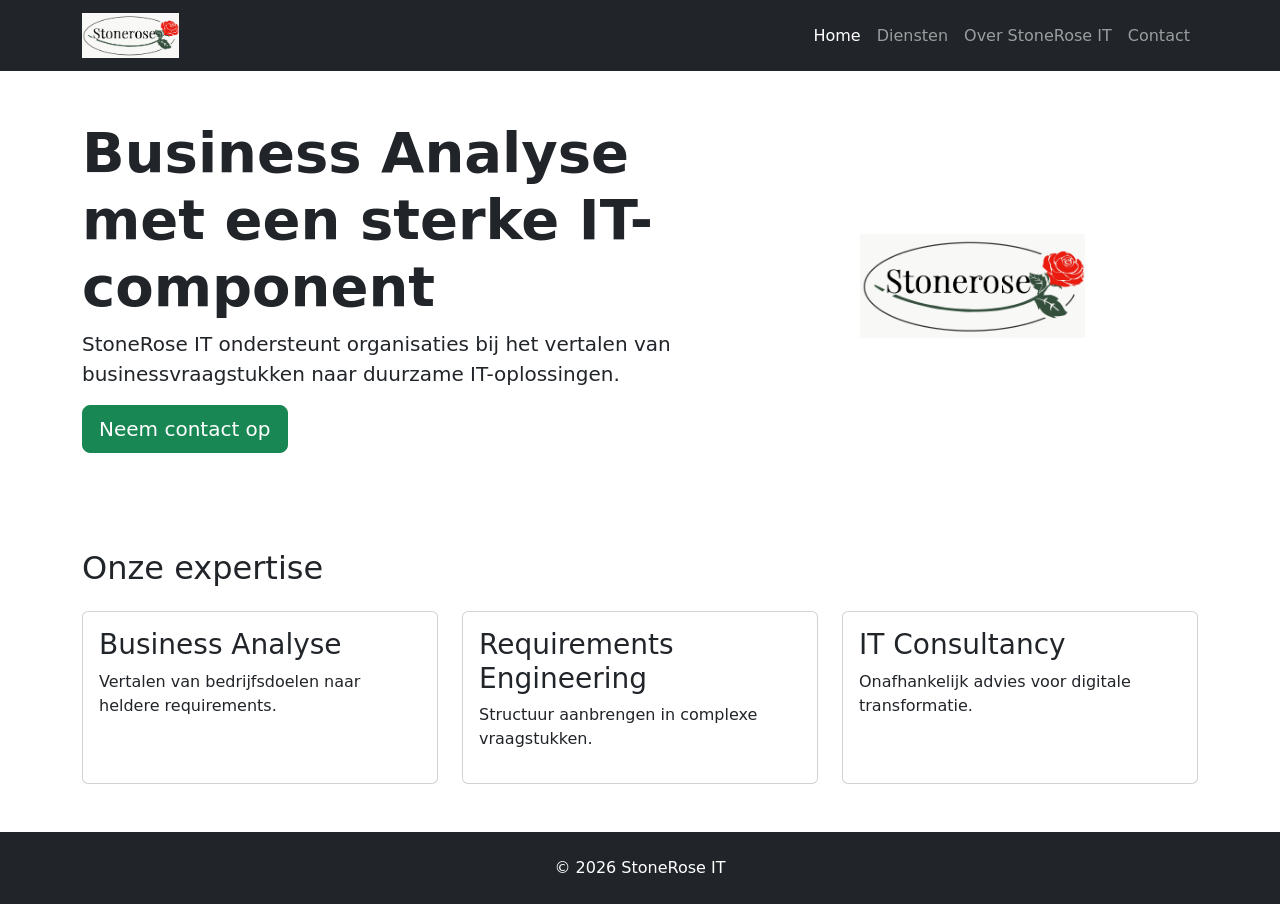
==== index.html @ 8f6e0fee "Add files via upload" ====
<!DOCTYPE html>
<html lang="nl">

<head>

    <!-- ======================================================
         StoneRose IT
         Homepagina
         ====================================================== -->

    <meta charset="UTF-8">
    <meta name="viewport" content="width=device-width, initial-scale=1.0">

    <title>StoneRose IT | Business Analyse & IT Consultancy</title>

    <meta name="description"
        content="StoneRose IT helpt organisaties met Business Analyse, Requirements Engineering en IT Consultancy.">

    <!-- Bootstrap -->
    <link href="https://cdn.jsdelivr.net/npm/bootstrap@5.3.7/dist/css/bootstrap.min.css" rel="stylesheet">

    <!-- Eigen stylesheet -->
    <link rel="stylesheet" href="css/style.css">

</head>

<body>

    <!-- ==========================================
         NAVIGATIE
         ========================================== -->

    <nav class="navbar navbar-expand-lg navbar-dark bg-dark sticky-top">

        <div class="container">

            <a class="navbar-brand" href="index.html">

                <img src="images/LogoStoneRose.jpg"
                    alt="StoneRose IT"
                    height="45">

            </a>

            <button class="navbar-toggler"
                type="button"
                data-bs-toggle="collapse"
                data-bs-target="#mainMenu">

                <span class="navbar-toggler-icon"></span>

            </button>

            <div class="collapse navbar-collapse" id="mainMenu">

                <ul class="navbar-nav ms-auto">

                    <li class="nav-item">
                        <a class="nav-link active" href="index.html">Home</a>
                    </li>

                    <li class="nav-item">
                        <a class="nav-link" href="diensten.html">Diensten</a>
                    </li>

                    <li class="nav-item">
                        <a class="nav-link" href="over-ons.html">Over StoneRose IT</a>
                    </li>

                    <li class="nav-item">
                        <a class="nav-link" href="contact.html">Contact</a>
                    </li>

                </ul>

            </div>

        </div>

    </nav>

    <!-- ==========================================
         HERO
         ========================================== -->

    <header class="container py-5">

        <div class="row align-items-center">

            <div class="col-lg-7">

                <h1 class="display-4 fw-bold">

                    Business Analyse met een sterke IT-component

                </h1>

                <p class="lead">

                    StoneRose IT ondersteunt organisaties bij het
                    vertalen van businessvraagstukken naar
                    duurzame IT-oplossingen.

                </p>

                <a href="contact.html" class="btn btn-success btn-lg">

                    Neem contact op

                </a>

            </div>

            <div class="col-lg-5 text-center">

            
			<img src="images/LogoStoneRose.jpg"
                    class="img-fluid w-50"
                    alt="StoneRose IT">

            </div>

        </div>

    </header>

    <!-- ==========================================
         DIENSTEN
         ========================================== -->

    <section class="container py-5">

        <h2 class="mb-4">

            Onze expertise

        </h2>

        <div class="row">

            <div class="col-md-4">

                <div class="card h-100">

                    <div class="card-body">

                        <h3>Business Analyse</h3>

                        <p>
                            Vertalen van bedrijfsdoelen
                            naar heldere requirements.
                        </p>

                    </div>

                </div>

            </div>

            <div class="col-md-4">

                <div class="card h-100">

                    <div class="card-body">

                        <h3>Requirements Engineering</h3>

                        <p>
                            Structuur aanbrengen in
                            complexe vraagstukken.
                        </p>

                    </div>

                </div>

            </div>

            <div class="col-md-4">

                <div class="card h-100">

                    <div class="card-body">

                        <h3>IT Consultancy</h3>

                        <p>

                            Onafhankelijk advies voor
                            digitale transformatie.

                        </p>

                    </div>

                </div>

            </div>

        </div>

    </section>

    <!-- ==========================================
         FOOTER
         ========================================== -->

    <footer class="bg-dark text-white py-4">

        <div class="container text-center">

            © 2026 StoneRose IT

        </div>

    </footer>

    <script src="https://cdn.jsdelivr.net/npm/bootstrap@5.3.7/dist/js/bootstrap.bundle.min.js"></script>

    <script src="js/script.js"></script>

</body>

</html>
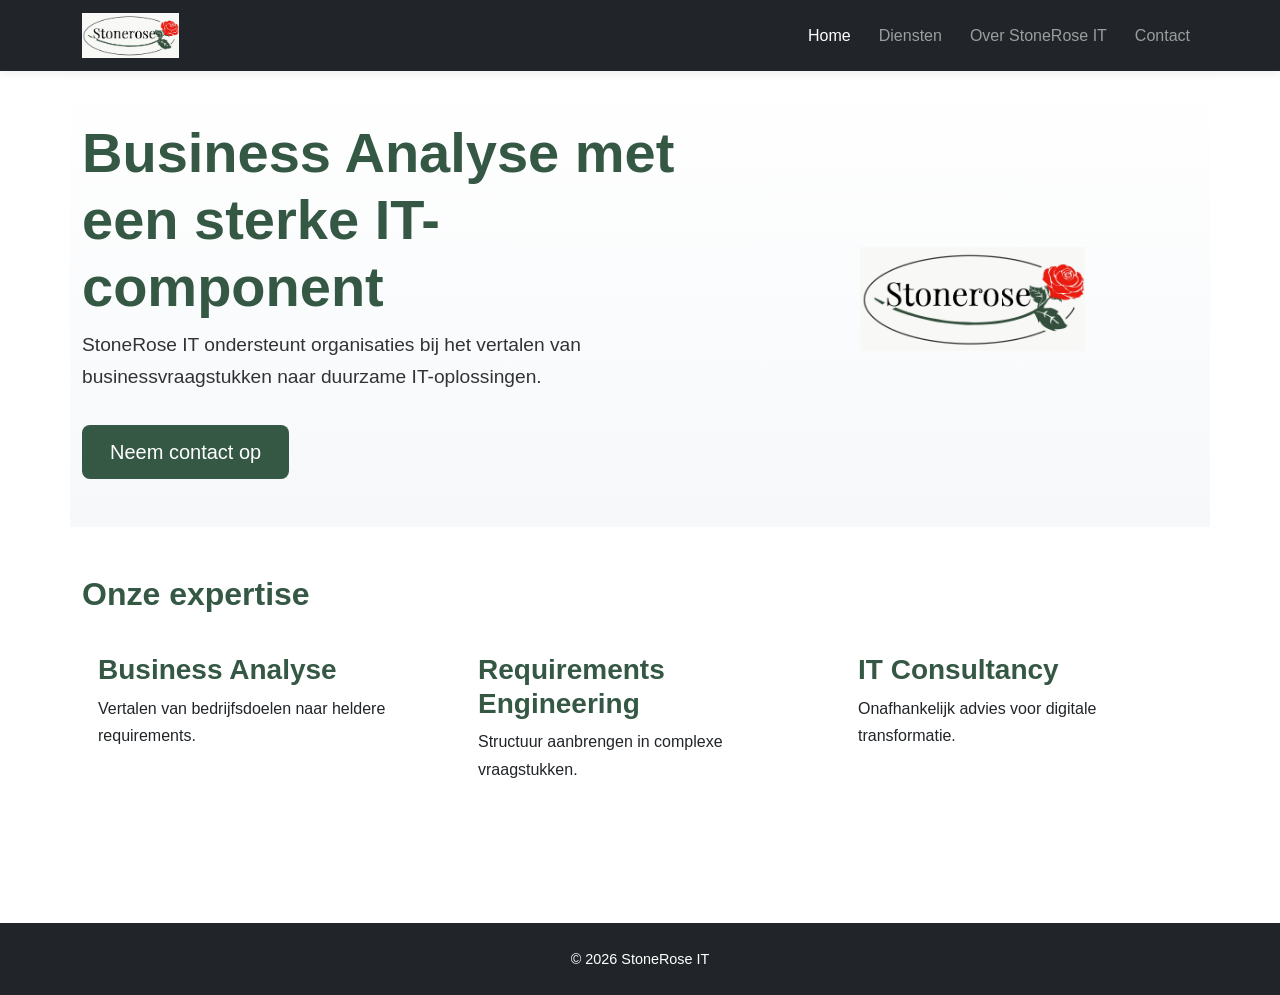
==== commit 383827fa: "Eerste commit" ====
--- a/index.html
+++ b/index.html
@@ -11,7 +11,7 @@
     <meta charset="UTF-8">
     <meta name="viewport" content="width=device-width, initial-scale=1.0">
 
-    <title>StoneRose IT | Business Analyse & IT Consultancy</title>
+    <title>StoneRose IT | Business Analyse & IT Consultancy en meer!</title>
 
     <meta name="description"
         content="StoneRose IT helpt organisaties met Business Analyse, Requirements Engineering en IT Consultancy.">
--- a/css/style.css
+++ b/css/style.css
@@ -0,0 +1,375 @@
+/* ==========================================================
+   StoneRose IT
+   style.css
+
+   Auteur : ChatGPT
+   Versie : 1.0
+
+   Dit bestand bevat uitsluitend de huisstijl.
+   Bootstrap verzorgt de basislayout.
+
+   Inhoud:
+   1. Kleuren
+   2. Algemene instellingen
+   3. Typografie
+   4. Navbar
+   5. Hero
+   6. Buttons
+   7. Cards
+   8. Pagina headers
+   9. Formulieren
+   10. Footer
+   11. Helpers
+   12. Responsive
+========================================================== */
+
+
+/* ==========================================================
+   1. KLEUREN
+========================================================== */
+
+:root{
+
+    --primary:#355845;
+    --primary-dark:#274235;
+
+    --accent:#D62828;
+
+    --dark:#222222;
+
+    --light:#F8F9FA;
+
+    --white:#FFFFFF;
+
+    --gray:#6C757D;
+
+}
+
+
+/* ==========================================================
+   2. ALGEMEEN
+========================================================== */
+
+html{
+
+    scroll-behavior:smooth;
+
+}
+
+body{
+
+    background:#ffffff;
+
+    color:#333;
+
+    font-family:Segoe UI,Tahoma,Geneva,Verdana,sans-serif;
+
+    line-height:1.7;
+
+}
+
+
+/* ==========================================================
+   3. TYPOGRAFIE
+========================================================== */
+
+h1,
+h2,
+h3,
+h4,
+h5{
+
+    color:var(--primary);
+
+    font-weight:700;
+
+}
+
+.display-4{
+
+    font-weight:800;
+
+}
+
+.lead{
+
+    font-size:1.2rem;
+
+}
+
+
+/* ==========================================================
+   4. NAVBAR
+========================================================== */
+
+.navbar{
+
+    transition:.3s;
+
+    box-shadow:0 2px 10px rgba(0,0,0,.08);
+
+}
+
+.navbar-brand img{
+
+    transition:.3s;
+
+}
+
+.navbar-brand img:hover{
+
+    transform:scale(1.05);
+
+}
+
+.nav-link{
+
+    margin-left:12px;
+
+    font-weight:500;
+
+}
+
+.nav-link:hover{
+
+    color:#ffffff !important;
+
+}
+
+
+/* ==========================================================
+   5. HERO
+========================================================== */
+
+header{
+
+    background:linear-gradient(
+        180deg,
+        #ffffff,
+        #f6f8fa
+    );
+
+}
+
+header img{
+
+    max-width:320px;
+
+}
+
+header .btn{
+
+    margin-top:15px;
+
+}
+
+
+/* ==========================================================
+   6. BUTTONS
+========================================================== */
+
+.btn-success{
+
+    background:var(--primary);
+
+    border:none;
+
+    padding:12px 28px;
+
+    transition:.3s;
+
+}
+
+.btn-success:hover{
+
+    background:var(--primary-dark);
+
+    transform:translateY(-2px);
+
+}
+
+.btn-outline-success{
+
+    border-color:var(--primary);
+
+    color:var(--primary);
+
+}
+
+.btn-outline-success:hover{
+
+    background:var(--primary);
+
+    color:white;
+
+}
+
+
+/* ==========================================================
+   7. CARDS
+========================================================== */
+
+.card{
+
+    border:none;
+
+    border-radius:14px;
+
+    transition:.3s;
+
+}
+
+.card:hover{
+
+    transform:translateY(-6px);
+
+    box-shadow:0 15px 30px rgba(0,0,0,.10);
+
+}
+
+.card h3{
+
+    color:var(--primary);
+
+}
+
+
+/* ==========================================================
+   8. PAGINA HEADERS
+========================================================== */
+
+.bg-light{
+
+    background:#F5F7F8 !important;
+
+}
+
+
+/* ==========================================================
+   9. FORMULIEREN
+========================================================== */
+
+.form-control{
+
+    border-radius:8px;
+
+    padding:12px;
+
+}
+
+.form-control:focus{
+
+    border-color:var(--primary);
+
+    box-shadow:0 0 0 .2rem rgba(53,88,69,.20);
+
+}
+
+textarea{
+
+    resize:vertical;
+
+}
+
+
+/* ==========================================================
+   10. FOOTER
+========================================================== */
+
+footer{
+
+    margin-top:60px;
+
+    font-size:.9rem;
+
+}
+
+footer p{
+
+    margin-bottom:5px;
+
+}
+
+
+/* ==========================================================
+   11. HELPERS
+========================================================== */
+
+.shadow-sm{
+
+    box-shadow:0 6px 20px rgba(0,0,0,.08)!important;
+
+}
+
+.rounded{
+
+    border-radius:14px!important;
+
+}
+
+.section{
+
+    padding:80px 0;
+
+}
+
+
+/* ==========================================================
+   12. RESPONSIVE
+========================================================== */
+
+@media (max-width:992px){
+
+    header{
+
+        text-align:center;
+
+    }
+
+    header img{
+
+        margin-top:35px;
+
+        max-width:250px;
+
+    }
+
+}
+
+@media (max-width:768px){
+
+    h1{
+
+        font-size:2rem;
+
+    }
+
+    h2{
+
+        font-size:1.6rem;
+
+    }
+
+    .lead{
+
+        font-size:1rem;
+
+    }
+
+    .card{
+
+        margin-bottom:20px;
+
+    }
+
+}
+
+@media (max-width:576px){
+
+    .navbar-brand img{
+
+        height:38px;
+
+    }
+
+}
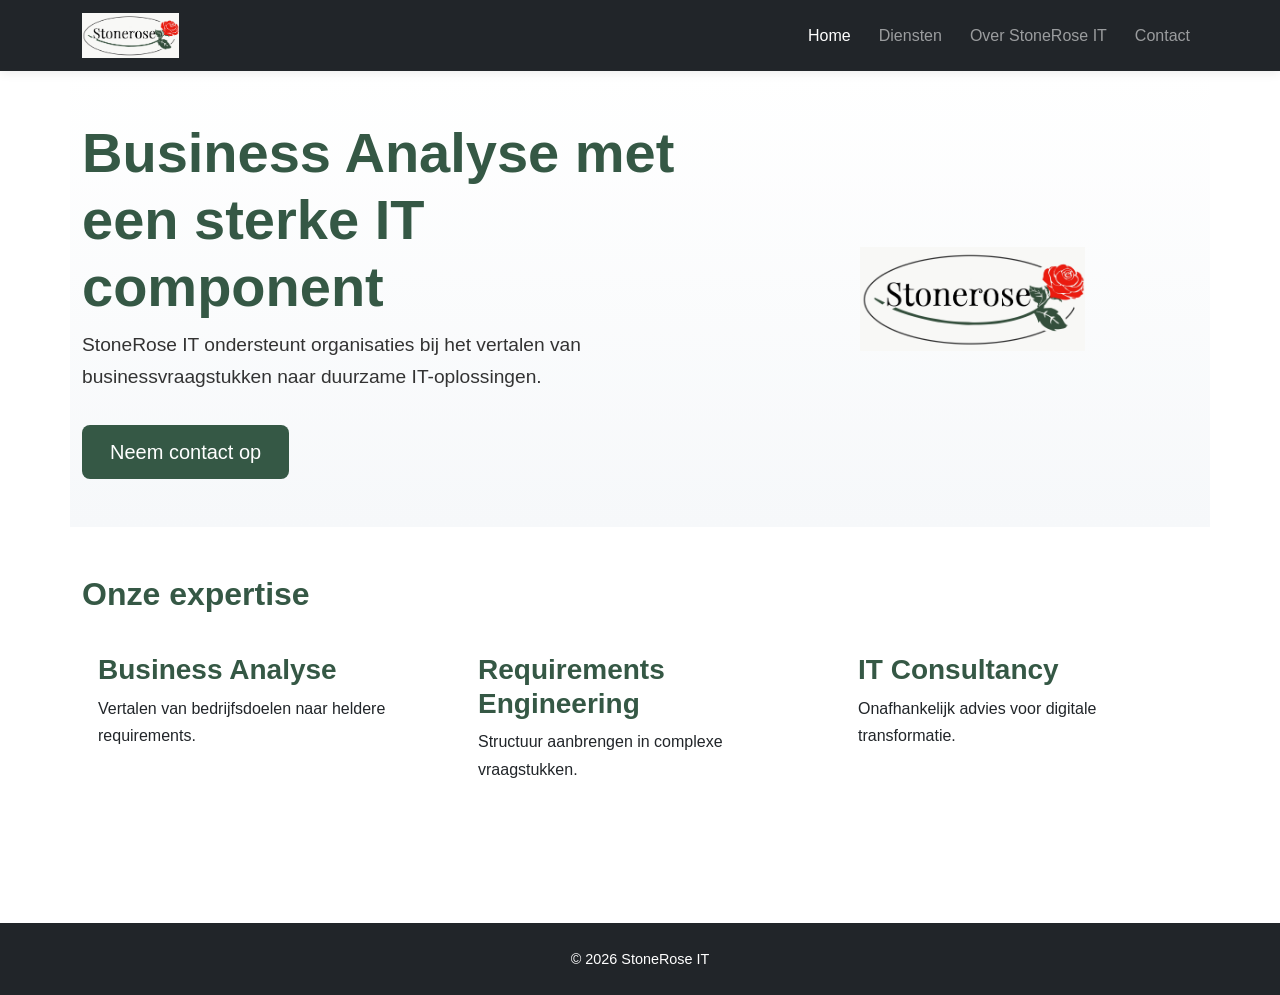
==== commit 7d62cb81: "tweede cimmit" ====
--- a/index.html
+++ b/index.html
@@ -11,7 +11,7 @@
     <meta charset="UTF-8">
     <meta name="viewport" content="width=device-width, initial-scale=1.0">
 
-    <title>StoneRose IT | Business Analyse & IT Consultancy en meer!</title>
+    <title>StoneRose IT | Business Analyse & IT Consultancy</title>
 
     <meta name="description"
         content="StoneRose IT helpt organisaties met Business Analyse, Requirements Engineering en IT Consultancy.">
@@ -91,7 +91,7 @@
 
                 <h1 class="display-4 fw-bold">
 
-                    Business Analyse met een sterke IT-component
+                    Business Analyse met een sterke IT component
 
                 </h1>
 
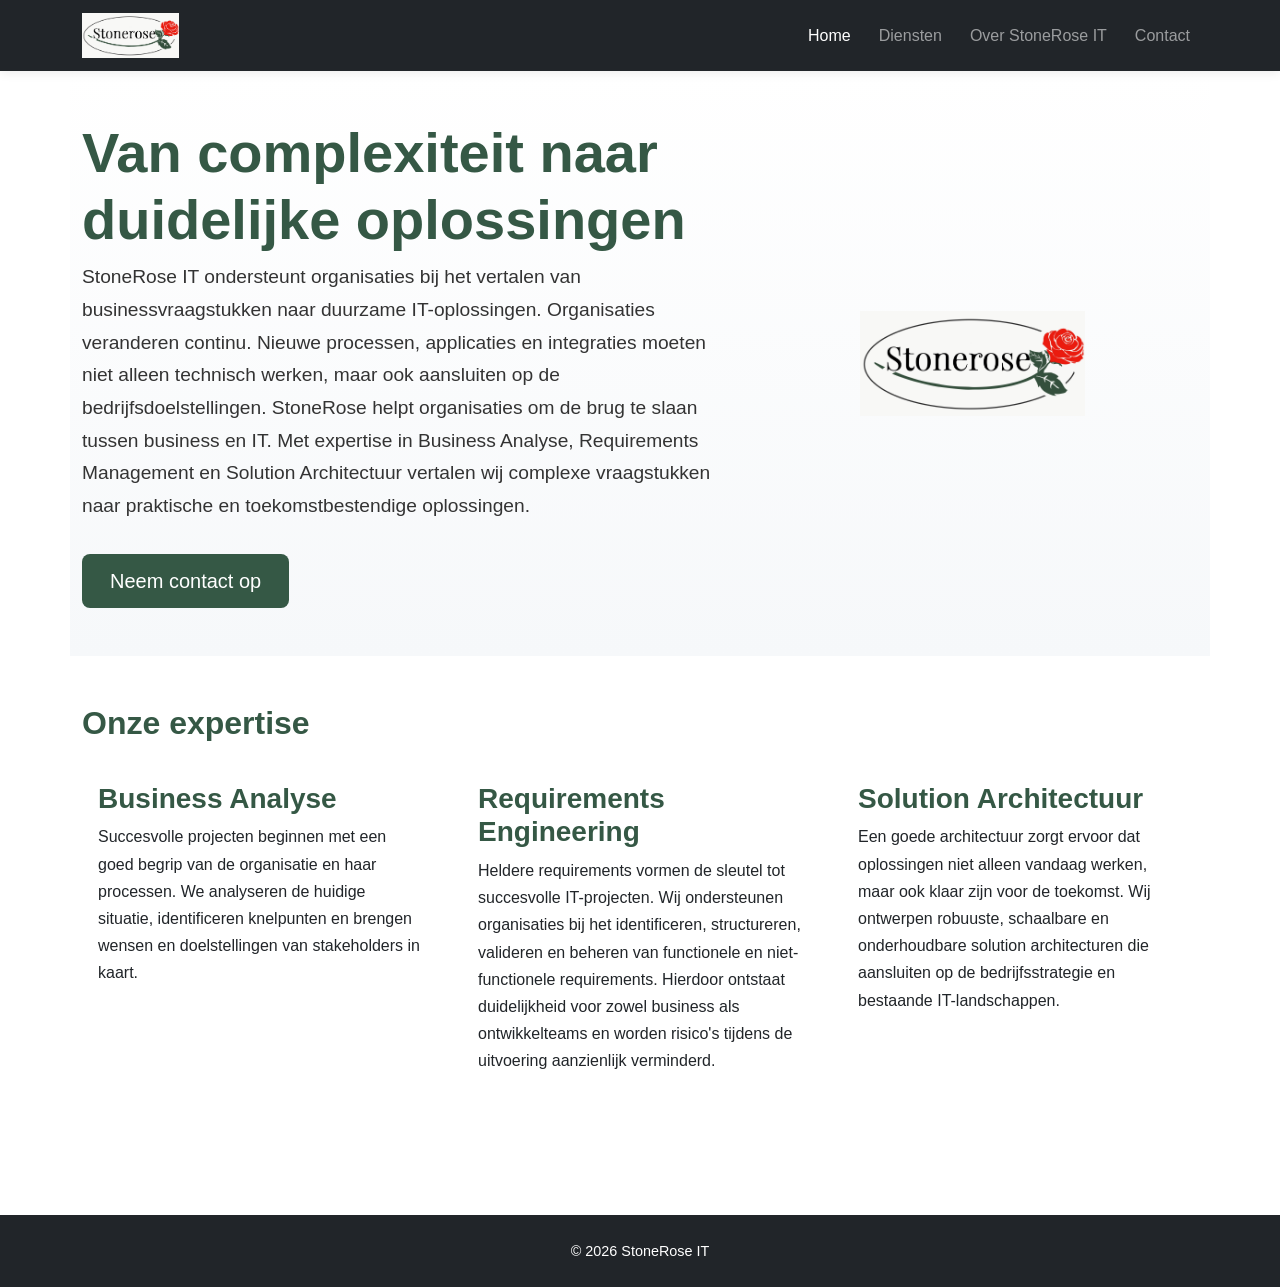
==== commit 2aa33f3d: "index update" ====
--- a/index.html
+++ b/index.html
@@ -91,7 +91,7 @@
 
                 <h1 class="display-4 fw-bold">
 
-                    Business Analyse met een sterke IT component
+                    Van complexiteit naar duidelijke oplossingen
 
                 </h1>
 
@@ -99,7 +99,14 @@
 
                     StoneRose IT ondersteunt organisaties bij het
                     vertalen van businessvraagstukken naar
-                    duurzame IT-oplossingen.
+                    duurzame IT-oplossingen. Organisaties veranderen continu. 
+                    Nieuwe processen, applicaties en integraties moeten niet 
+                    alleen technisch werken, maar ook aansluiten op de 
+                    bedrijfsdoelstellingen. StoneRose helpt organisaties om de 
+                    brug te slaan tussen business en IT.
+                    Met expertise in Business Analyse, Requirements Management 
+                    en Solution Architectuur vertalen wij complexe vraagstukken 
+                    naar praktische en toekomstbestendige oplossingen.
 
                 </p>
 
@@ -147,8 +154,11 @@
                         <h3>Business Analyse</h3>
 
                         <p>
-                            Vertalen van bedrijfsdoelen
-                            naar heldere requirements.
+                            Succesvolle projecten beginnen met een 
+                            goed begrip van de organisatie en haar processen. 
+                            We analyseren de huidige situatie, identificeren 
+                            knelpunten en brengen wensen en doelstellingen 
+                            van stakeholders in kaart.
                         </p>
 
                     </div>
@@ -166,8 +176,14 @@
                         <h3>Requirements Engineering</h3>
 
                         <p>
-                            Structuur aanbrengen in
-                            complexe vraagstukken.
+                            Heldere requirements vormen de sleutel 
+                            tot succesvolle IT-projecten. Wij 
+                            ondersteunen organisaties bij het identificeren, 
+                            structureren, valideren en beheren van 
+                            functionele en niet-functionele requirements. 
+                            Hierdoor ontstaat duidelijkheid voor zowel 
+                            business als ontwikkelteams en worden risico's 
+                            tijdens de uitvoering aanzienlijk verminderd.
                         </p>
 
                     </div>
@@ -182,12 +198,17 @@
 
                     <div class="card-body">
 
-                        <h3>IT Consultancy</h3>
+                        <h3>Solution Architectuur</h3>
 
                         <p>
 
-                            Onafhankelijk advies voor
-                            digitale transformatie.
+                            Een goede architectuur zorgt ervoor 
+                            dat oplossingen niet alleen vandaag werken, 
+                            maar ook klaar zijn voor de toekomst. 
+                            Wij ontwerpen robuuste, schaalbare en 
+                            onderhoudbare solution architecturen die 
+                            aansluiten op de bedrijfsstrategie 
+                            en bestaande IT-landschappen.
 
                         </p>
 
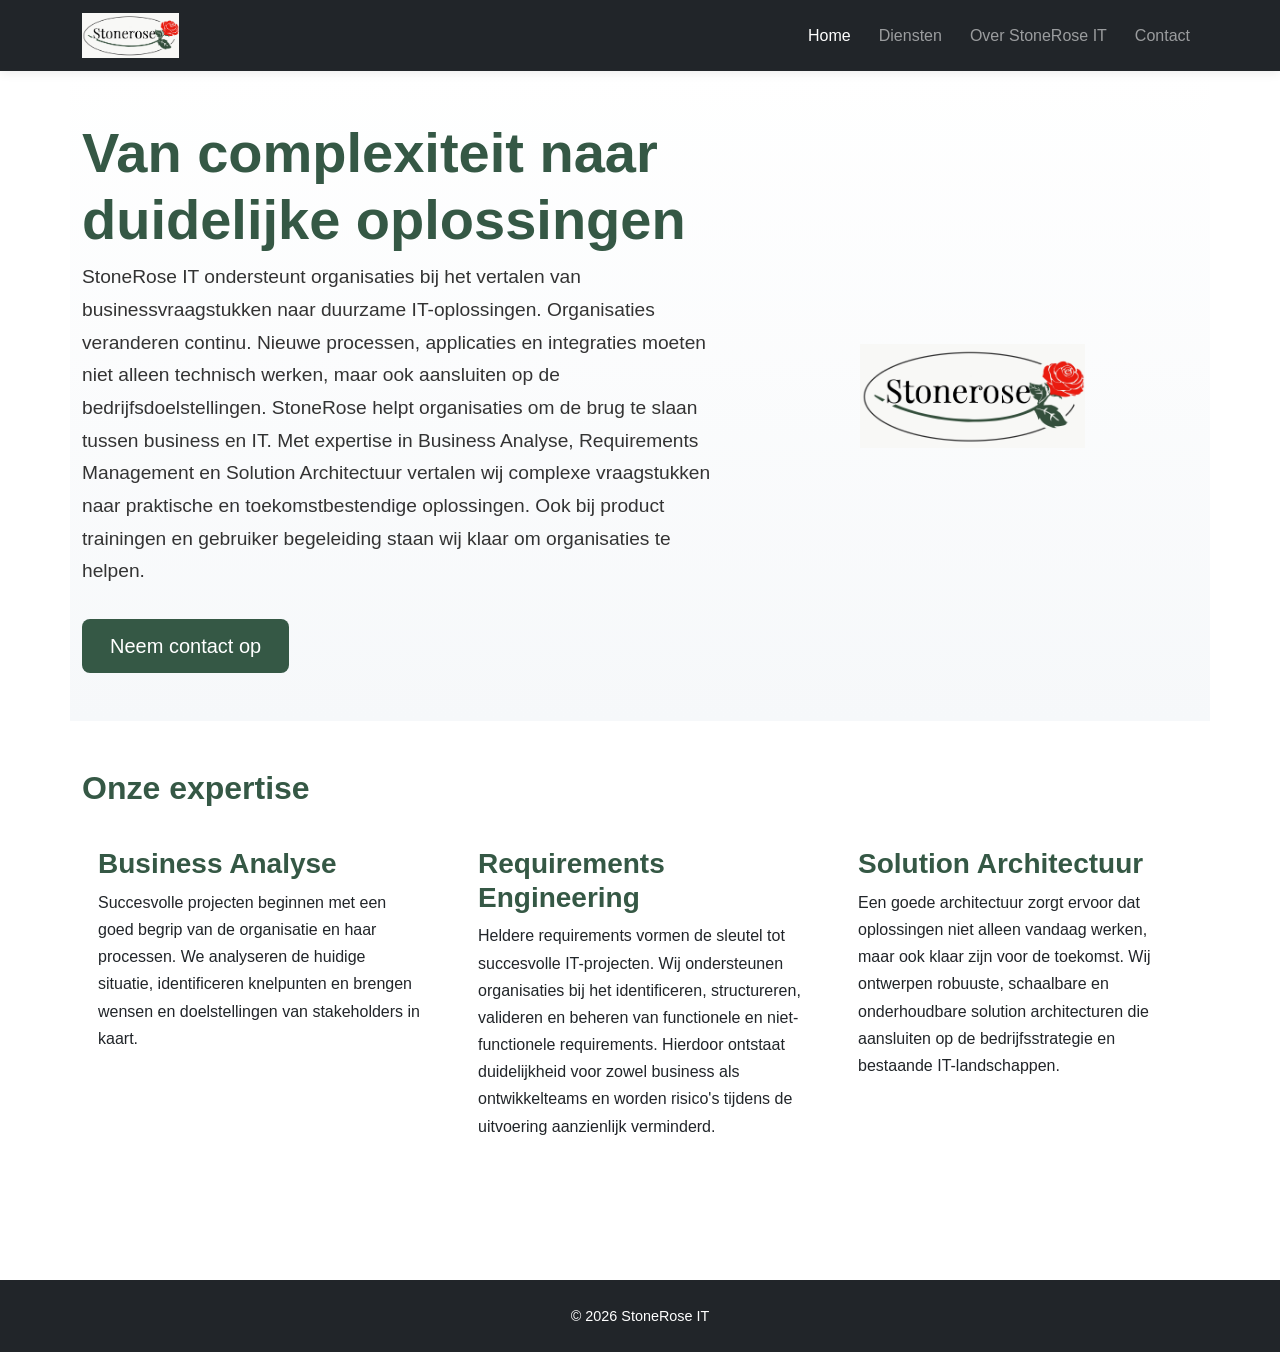
==== commit 3220298d: "lala" ====
--- a/index.html
+++ b/index.html
@@ -14,7 +14,7 @@
     <title>StoneRose IT | Business Analyse & IT Consultancy</title>
 
     <meta name="description"
-        content="StoneRose IT helpt organisaties met Business Analyse, Requirements Engineering en IT Consultancy.">
+        content="StoneRose IT helpt organisaties met Business Analyse, Requirements Engineering, IT Consultancy en Solution Architectuuur.">
 
     <!-- Bootstrap -->
     <link href="https://cdn.jsdelivr.net/npm/bootstrap@5.3.7/dist/css/bootstrap.min.css" rel="stylesheet">
@@ -37,7 +37,7 @@
             <a class="navbar-brand" href="index.html">
 
                 <img src="images/LogoStoneRose.jpg"
-                    alt="StoneRose IT"
+                    alt="StoneRose IT logo"
                     height="45">
 
             </a>
@@ -106,7 +106,9 @@
                     brug te slaan tussen business en IT.
                     Met expertise in Business Analyse, Requirements Management 
                     en Solution Architectuur vertalen wij complexe vraagstukken 
-                    naar praktische en toekomstbestendige oplossingen.
+                    naar praktische en toekomstbestendige oplossingen. Ook bij 
+                    product trainingen en gebruiker begeleiding staan wij klaar 
+                    om organisaties te helpen.
 
                 </p>
 
